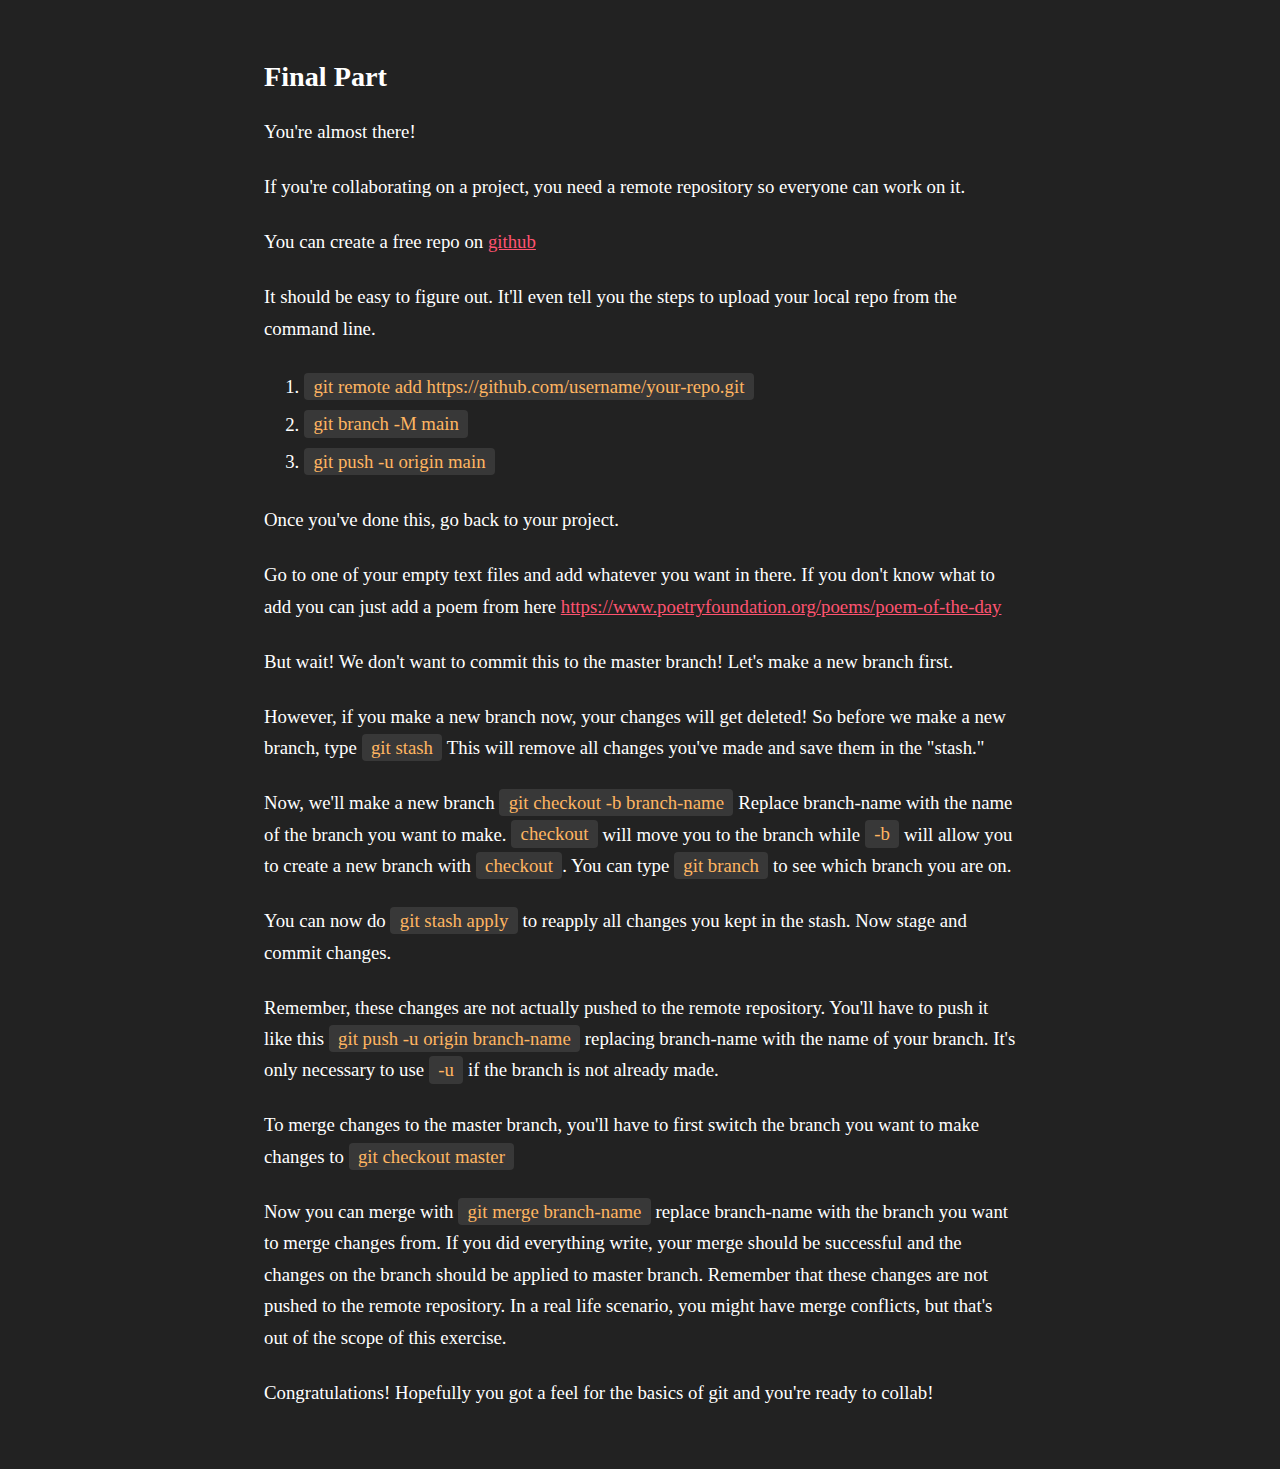
==== part-4.html @ a544022b "initial commit" ====
<!DOCTYPE html>
<html lang="en">
	<head>
		<meta charset="UTF-8" />
		<meta http-equiv="X-UA-Compatible" content="IE=edge" />
		<meta name="viewport" content="width=device-width, initial-scale=1.0" />
		<title>Learn Git - Part-4</title>
		<link rel="stylesheet" href="main.css" />
	</head>
	<body>
		<header>
			<h2>Final Part</h2>
			<p>You're almost there!</p>
			<p>If you're collaborating on a project, you need a remote repository so everyone can work on it.</p>
			<p>You can create a free repo on <a href="https://github.com/">github</a></p>
			<p>It should be easy to figure out. It'll even tell you the steps to upload your local repo from the command line.</p>
			<ol>
				<li><span class="wrap">git remote add https://github.com/username/your-repo.git</span></li>
				<li><span class="wrap">git branch -M main</span></li>
				<li><span class="wrap">git push -u origin main</span></li>
			</ol>
			<p>Once you've done this, go back to your project.</p>
			<p>Go to one of your empty text files and add whatever you want in there. If you don't know what to add you can just add a poem from here <a href="https://www.poetryfoundation.org/poems/poem-of-the-day">https://www.poetryfoundation.org/poems/poem-of-the-day</a></p>
			<p>But wait! We don't want to commit this to the master branch! Let's make a new branch first.</p>
			<p>However, if you make a new branch now, your changes will get deleted! So before we make a new branch, type <span class="wrap">git stash</span> This will remove all changes you've made and save them in the "stash."</p>
			<p>Now, we'll make a new branch <span class="wrap">git checkout -b branch-name</span> Replace branch-name with the name of the branch you want to make. <span class="wrap">checkout</span> will move you to the branch while <span class="wrap">-b</span> will allow you to create a new branch with <span class="wrap">checkout</span>. You can type <span class="wrap">git branch</span> to see which branch you are on.</p>
			<p>You can now do <span class="wrap">git stash apply</span> to reapply all changes you kept in the stash. Now stage and commit changes.</p>
			<p>Remember, these changes are not actually pushed to the remote repository. You'll have to push it like this <span class="wrap">git push -u origin branch-name</span> replacing branch-name with the name of your branch. It's only necessary to use <span class="wrap">-u</span> if the branch is not already made.</p>
			<p>To merge changes to the master branch, you'll have to first switch the branch you want to make changes to <span class="wrap">git checkout master</span></p>
			<p>Now you can merge with <span class="wrap">git merge branch-name</span> replace branch-name with the branch you want to merge changes from. If you did everything write, your merge should be successful and the changes on the branch should be applied to master branch. Remember that these changes are not pushed to the remote repository. In a real life scenario, you might have merge conflicts, but that's out of the scope of this exercise.</p>
			<p>Congratulations! Hopefully you got a feel for the basics of git and you're ready to collab!</p>
		</header>
	</body>
</html>
---- main.css ----
:root{
  background-color: rgb(34, 34, 34);
  color: white;
  font-size: 1.175rem;
}

body{
  max-width: 40rem;
  margin: 0 auto;
  padding: 2rem 0;
}

a{
  color: rgb(255, 83, 112);
}

a:visited{
  color: rgb(255, 126, 148);
}

.wrap{
  background-color: rgb(56, 56, 56);
  padding: .175rem .5rem;
  color: rgb(255, 181, 97);
  border-radius: 4px;
}

p{
  line-height: 1.675rem;
  margin: 1.25rem 0;
}

li{
  line-height: 2rem;
}
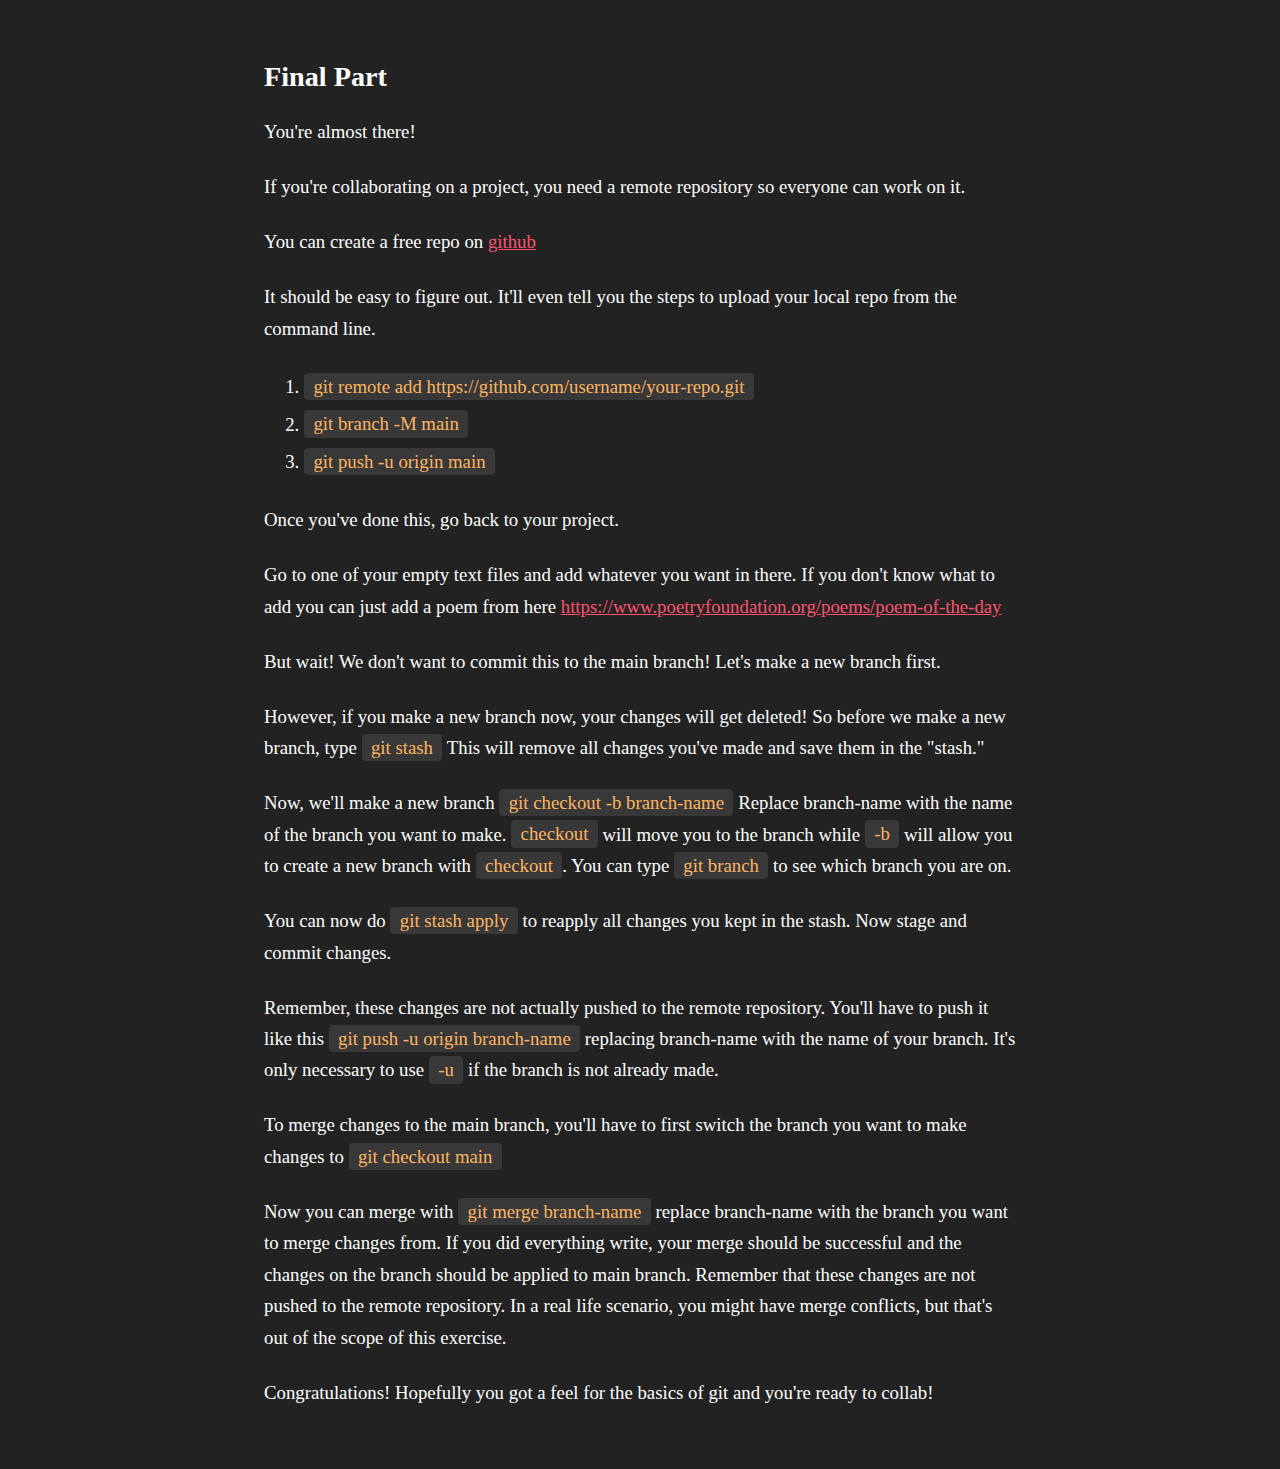
==== commit 940354df: "changed master to main" ====
--- a/part-4.html
+++ b/part-4.html
@@ -13,21 +13,53 @@
 			<p>You're almost there!</p>
 			<p>If you're collaborating on a project, you need a remote repository so everyone can work on it.</p>
 			<p>You can create a free repo on <a href="https://github.com/">github</a></p>
-			<p>It should be easy to figure out. It'll even tell you the steps to upload your local repo from the command line.</p>
+			<p
+				>It should be easy to figure out. It'll even tell you the steps to upload your local repo from the command
+				line.</p
+			>
 			<ol>
 				<li><span class="wrap">git remote add https://github.com/username/your-repo.git</span></li>
 				<li><span class="wrap">git branch -M main</span></li>
 				<li><span class="wrap">git push -u origin main</span></li>
 			</ol>
 			<p>Once you've done this, go back to your project.</p>
-			<p>Go to one of your empty text files and add whatever you want in there. If you don't know what to add you can just add a poem from here <a href="https://www.poetryfoundation.org/poems/poem-of-the-day">https://www.poetryfoundation.org/poems/poem-of-the-day</a></p>
-			<p>But wait! We don't want to commit this to the master branch! Let's make a new branch first.</p>
-			<p>However, if you make a new branch now, your changes will get deleted! So before we make a new branch, type <span class="wrap">git stash</span> This will remove all changes you've made and save them in the "stash."</p>
-			<p>Now, we'll make a new branch <span class="wrap">git checkout -b branch-name</span> Replace branch-name with the name of the branch you want to make. <span class="wrap">checkout</span> will move you to the branch while <span class="wrap">-b</span> will allow you to create a new branch with <span class="wrap">checkout</span>. You can type <span class="wrap">git branch</span> to see which branch you are on.</p>
-			<p>You can now do <span class="wrap">git stash apply</span> to reapply all changes you kept in the stash. Now stage and commit changes.</p>
-			<p>Remember, these changes are not actually pushed to the remote repository. You'll have to push it like this <span class="wrap">git push -u origin branch-name</span> replacing branch-name with the name of your branch. It's only necessary to use <span class="wrap">-u</span> if the branch is not already made.</p>
-			<p>To merge changes to the master branch, you'll have to first switch the branch you want to make changes to <span class="wrap">git checkout master</span></p>
-			<p>Now you can merge with <span class="wrap">git merge branch-name</span> replace branch-name with the branch you want to merge changes from. If you did everything write, your merge should be successful and the changes on the branch should be applied to master branch. Remember that these changes are not pushed to the remote repository. In a real life scenario, you might have merge conflicts, but that's out of the scope of this exercise.</p>
+			<p
+				>Go to one of your empty text files and add whatever you want in there. If you don't know what to add you can
+				just add a poem from here
+				<a href="https://www.poetryfoundation.org/poems/poem-of-the-day"
+					>https://www.poetryfoundation.org/poems/poem-of-the-day</a
+				></p
+			>
+			<p>But wait! We don't want to commit this to the main branch! Let's make a new branch first.</p>
+			<p
+				>However, if you make a new branch now, your changes will get deleted! So before we make a new branch, type
+				<span class="wrap">git stash</span> This will remove all changes you've made and save them in the "stash."</p
+			>
+			<p
+				>Now, we'll make a new branch <span class="wrap">git checkout -b branch-name</span> Replace branch-name with the
+				name of the branch you want to make. <span class="wrap">checkout</span> will move you to the branch while
+				<span class="wrap">-b</span> will allow you to create a new branch with <span class="wrap">checkout</span>. You
+				can type <span class="wrap">git branch</span> to see which branch you are on.</p
+			>
+			<p
+				>You can now do <span class="wrap">git stash apply</span> to reapply all changes you kept in the stash. Now
+				stage and commit changes.</p
+			>
+			<p
+				>Remember, these changes are not actually pushed to the remote repository. You'll have to push it like this
+				<span class="wrap">git push -u origin branch-name</span> replacing branch-name with the name of your branch.
+				It's only necessary to use <span class="wrap">-u</span> if the branch is not already made.</p
+			>
+			<p
+				>To merge changes to the main branch, you'll have to first switch the branch you want to make changes to
+				<span class="wrap">git checkout main</span></p
+			>
+			<p
+				>Now you can merge with <span class="wrap">git merge branch-name</span> replace branch-name with the branch you
+				want to merge changes from. If you did everything write, your merge should be successful and the changes on the
+				branch should be applied to main branch. Remember that these changes are not pushed to the remote repository.
+				In a real life scenario, you might have merge conflicts, but that's out of the scope of this exercise.</p
+			>
 			<p>Congratulations! Hopefully you got a feel for the basics of git and you're ready to collab!</p>
 		</header>
 	</body>
